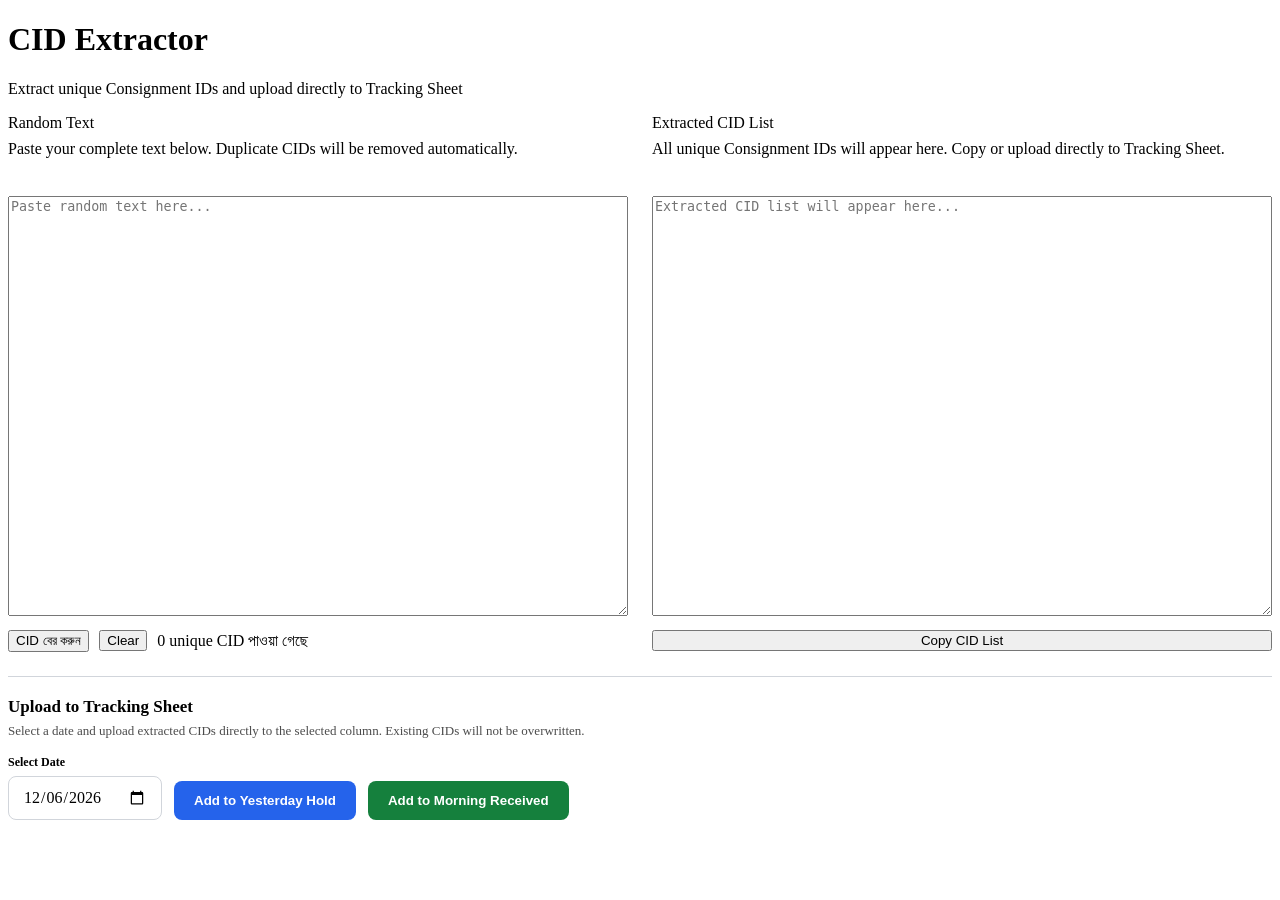
==== pages/cid-extractor/cid-extractor.html @ 0429ab1b "Refactor CID extractor layout and add upload feature Updated layout and styles for CID extractor pag" ====
<!doctype html>
<html lang="en">
<head>
<meta charset="UTF-8">
<meta name="viewport" content="width=device-width, initial-scale=1.0">

<title>CID Extractor</title>

<link rel="stylesheet" href="../../assets/css/base.css">
<link rel="stylesheet" href="cid-extractor.css">

<style>

.cid-card {
  width: 100%;
  max-width: none;
  box-sizing: border-box;
}

.cid-layout {
  display: grid;
  grid-template-columns: 1fr 1fr;
  gap: 24px;
  align-items: start;
}

.cid-left,
.cid-right {
  min-width: 0;
}

.cid-layout .cid-textarea,
.cid-layout .cid-output {
  display: block;
  width: 100%;
  height: 420px;
  min-height: 420px;
  margin: 0;
  box-sizing: border-box;
  resize: vertical;
}

.cid-layout .cid-info {
  min-height: 44px;
  margin-bottom: 12px;
}

.cid-layout .form-title {
  margin-bottom: 8px;
}

.cid-actions {
  display: flex;
  align-items: center;
  flex-wrap: wrap;
  gap: 10px;
  margin-top: 14px;
}

.cid-copy {
  width: 100%;
  justify-content: center;
  text-align: center;
}

.tracking-upload {
  border-top: 1px solid #d1d5db;
  margin-top: 24px;
  padding-top: 20px;
}

.tracking-title {
  font-size: 17px;
  font-weight: 700;
  margin-bottom: 6px;
}

.tracking-description {
  font-size: 13px;
  opacity: .7;
  margin-bottom: 16px;
}

.tracking-controls {
  display: flex;
  align-items: end;
  flex-wrap: wrap;
  gap: 12px;
}

.tracking-date-wrap {
  display: flex;
  flex-direction: column;
  gap: 6px;
}

.tracking-date-wrap label {
  font-size: 12px;
  font-weight: 600;
}

.tracking-date {
  padding: 11px 14px;
  border: 1px solid #d1d5db;
  border-radius: 8px;
  background: transparent;
  color: inherit;
  font: inherit;
}

.tracking-btn {
  border: none;
  padding: 12px 20px;
  border-radius: 8px;
  color: #fff;
  font-weight: 600;
  cursor: pointer;
}

.tracking-yesterday {
  background: #2563eb;
}

.tracking-morning {
  background: #15803d;
}

.tracking-btn:hover {
  filter: brightness(.92);
}

.tracking-btn:disabled {
  opacity: .55;
  cursor: not-allowed;
}

.tracking-msg {
  display: none;
  padding: 12px 14px;
  margin-top: 14px;
  border-radius: 8px;
  font-size: 13px;
  line-height: 1.6;
  overflow-wrap: anywhere;
}

.tracking-msg.success {
  display: block;
  background: #dcfce7;
  color: #166534;
}

.tracking-msg.error {
  display: block;
  background: #fee2e2;
  color: #991b1b;
}

.tracking-msg.info {
  display: block;
  background: #dbeafe;
  color: #1e40af;
}

@media (max-width: 768px) {

  .cid-layout {
    grid-template-columns: 1fr;
  }

  .cid-layout .cid-textarea,
  .cid-layout .cid-output {
    height: 300px;
    min-height: 300px;
  }

  .cid-layout .cid-info {
    min-height: auto;
  }

  .tracking-controls {
    flex-direction: column;
    align-items: stretch;
  }

  .tracking-date {
    width: 100%;
    box-sizing: border-box;
  }

  .tracking-btn {
    width: 100%;
  }

}

</style>
</head>

<body>

<div class="page-content">

  <div class="page-head">

    <div>

      <h1 class="page-title">
        CID Extractor
      </h1>

      <p class="page-sub">
        Extract unique Consignment IDs and upload
        directly to Tracking Sheet
      </p>

    </div>

  </div>


  <div class="card cid-card">

    <div class="cid-layout">


      <!-- LEFT SIDE -->

      <div class="cid-left">

        <div class="form-title">
          Random Text
        </div>

        <div class="cid-info">
          Paste your complete text below.
          Duplicate CIDs will be removed automatically.
        </div>

        <textarea
          id="cidInput"
          class="cid-textarea"
          placeholder="Paste random text here..."
        ></textarea>

        <div class="cid-actions">

          <button
            class="btn btn-dark"
            id="extractCidBtn"
          >
            CID বের করুন
          </button>

          <button
            class="btn btn-light"
            id="clearCidBtn"
          >
            Clear
          </button>

          <span
            class="cid-count"
            id="cidCount"
          >
            0 unique CID পাওয়া গেছে
          </span>

        </div>

      </div>


      <!-- RIGHT SIDE -->

      <div class="cid-right">

        <div class="form-title">
          Extracted CID List
        </div>

        <div class="cid-info">
          All unique Consignment IDs will appear here.
          Copy or upload directly to Tracking Sheet.
        </div>

        <textarea
          id="cidOutput"
          class="cid-output"
          readonly
          placeholder="Extracted CID list will appear here..."
        ></textarea>

        <div class="cid-actions">

          <button
            class="btn cid-copy"
            id="copyCidBtn"
          >
            Copy CID List
          </button>

        </div>

      </div>

    </div>


    <!-- TRACKING SHEET UPLOAD -->

    <div class="tracking-upload">

      <div class="tracking-title">
        Upload to Tracking Sheet
      </div>

      <div class="tracking-description">
        Select a date and upload extracted CIDs
        directly to the selected column.
        Existing CIDs will not be overwritten.
      </div>

      <div class="tracking-controls">

        <div class="tracking-date-wrap">

          <label for="trackingDate">
            Select Date
          </label>

          <input
            type="date"
            id="trackingDate"
            class="tracking-date"
          >

        </div>

        <button
          class="tracking-btn tracking-yesterday"
          id="addYesterdayBtn"
        >
          Add to Yesterday Hold
        </button>

        <button
          class="tracking-btn tracking-morning"
          id="addMorningBtn"
        >
          Add to Morning Received
        </button>

      </div>

      <div
        id="trackingMsg"
        class="tracking-msg"
        role="status"
        aria-live="polite"
      ></div>

    </div>

  </div>

</div>

<script src="../../assets/js/common.js"></script>
<script src="cid-extractor.js"></script>

</body>
</html>
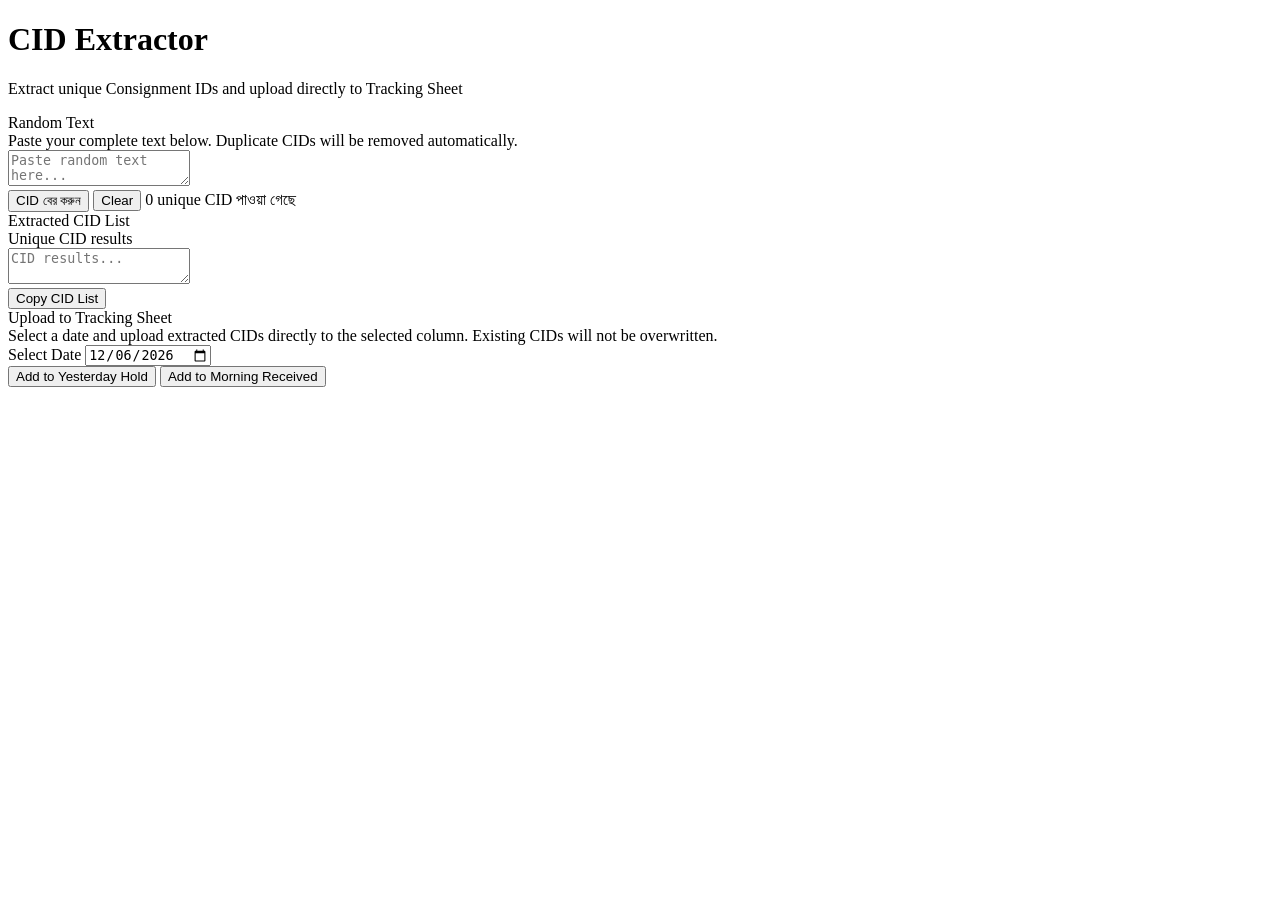
==== commit 7ef6d23e: "Refactor cid-extractor.html by removing CSS and updating comments Removed unused CSS styles and upda" ====
--- a/pages/cid-extractor/cid-extractor.html
+++ b/pages/cid-extractor/cid-extractor.html
@@ -10,192 +10,6 @@
 <link rel="stylesheet" href="../../assets/css/base.css">
 <link rel="stylesheet" href="cid-extractor.css">
 
-<style>
-
-.cid-card {
-  width: 100%;
-  max-width: none;
-  box-sizing: border-box;
-}
-
-.cid-layout {
-  display: grid;
-  grid-template-columns: 1fr 1fr;
-  gap: 24px;
-  align-items: start;
-}
-
-.cid-left,
-.cid-right {
-  min-width: 0;
-}
-
-.cid-layout .cid-textarea,
-.cid-layout .cid-output {
-  display: block;
-  width: 100%;
-  height: 420px;
-  min-height: 420px;
-  margin: 0;
-  box-sizing: border-box;
-  resize: vertical;
-}
-
-.cid-layout .cid-info {
-  min-height: 44px;
-  margin-bottom: 12px;
-}
-
-.cid-layout .form-title {
-  margin-bottom: 8px;
-}
-
-.cid-actions {
-  display: flex;
-  align-items: center;
-  flex-wrap: wrap;
-  gap: 10px;
-  margin-top: 14px;
-}
-
-.cid-copy {
-  width: 100%;
-  justify-content: center;
-  text-align: center;
-}
-
-.tracking-upload {
-  border-top: 1px solid #d1d5db;
-  margin-top: 24px;
-  padding-top: 20px;
-}
-
-.tracking-title {
-  font-size: 17px;
-  font-weight: 700;
-  margin-bottom: 6px;
-}
-
-.tracking-description {
-  font-size: 13px;
-  opacity: .7;
-  margin-bottom: 16px;
-}
-
-.tracking-controls {
-  display: flex;
-  align-items: end;
-  flex-wrap: wrap;
-  gap: 12px;
-}
-
-.tracking-date-wrap {
-  display: flex;
-  flex-direction: column;
-  gap: 6px;
-}
-
-.tracking-date-wrap label {
-  font-size: 12px;
-  font-weight: 600;
-}
-
-.tracking-date {
-  padding: 11px 14px;
-  border: 1px solid #d1d5db;
-  border-radius: 8px;
-  background: transparent;
-  color: inherit;
-  font: inherit;
-}
-
-.tracking-btn {
-  border: none;
-  padding: 12px 20px;
-  border-radius: 8px;
-  color: #fff;
-  font-weight: 600;
-  cursor: pointer;
-}
-
-.tracking-yesterday {
-  background: #2563eb;
-}
-
-.tracking-morning {
-  background: #15803d;
-}
-
-.tracking-btn:hover {
-  filter: brightness(.92);
-}
-
-.tracking-btn:disabled {
-  opacity: .55;
-  cursor: not-allowed;
-}
-
-.tracking-msg {
-  display: none;
-  padding: 12px 14px;
-  margin-top: 14px;
-  border-radius: 8px;
-  font-size: 13px;
-  line-height: 1.6;
-  overflow-wrap: anywhere;
-}
-
-.tracking-msg.success {
-  display: block;
-  background: #dcfce7;
-  color: #166534;
-}
-
-.tracking-msg.error {
-  display: block;
-  background: #fee2e2;
-  color: #991b1b;
-}
-
-.tracking-msg.info {
-  display: block;
-  background: #dbeafe;
-  color: #1e40af;
-}
-
-@media (max-width: 768px) {
-
-  .cid-layout {
-    grid-template-columns: 1fr;
-  }
-
-  .cid-layout .cid-textarea,
-  .cid-layout .cid-output {
-    height: 300px;
-    min-height: 300px;
-  }
-
-  .cid-layout .cid-info {
-    min-height: auto;
-  }
-
-  .tracking-controls {
-    flex-direction: column;
-    align-items: stretch;
-  }
-
-  .tracking-date {
-    width: 100%;
-    box-sizing: border-box;
-  }
-
-  .tracking-btn {
-    width: 100%;
-  }
-
-}
-
-</style>
 </head>
 
 <body>
@@ -224,8 +38,7 @@
 
     <div class="cid-layout">
 
-
-      <!-- LEFT SIDE -->
+      <!-- LEFT SIDE: RANDOM TEXT -->
 
       <div class="cid-left">
 
@@ -272,7 +85,7 @@
       </div>
 
 
-      <!-- RIGHT SIDE -->
+      <!-- RIGHT SIDE: EXTRACTED CID -->
 
       <div class="cid-right">
 
@@ -281,15 +94,14 @@
         </div>
 
         <div class="cid-info">
-          All unique Consignment IDs will appear here.
-          Copy or upload directly to Tracking Sheet.
+          Unique CID results
         </div>
 
         <textarea
           id="cidOutput"
           class="cid-output"
           readonly
-          placeholder="Extracted CID list will appear here..."
+          placeholder="CID results..."
         ></textarea>
 
         <div class="cid-actions">
@@ -308,7 +120,7 @@
     </div>
 
 
-    <!-- TRACKING SHEET UPLOAD -->
+    <!-- TRACKING SHEET AUTOMATION -->
 
     <div class="tracking-upload">
 
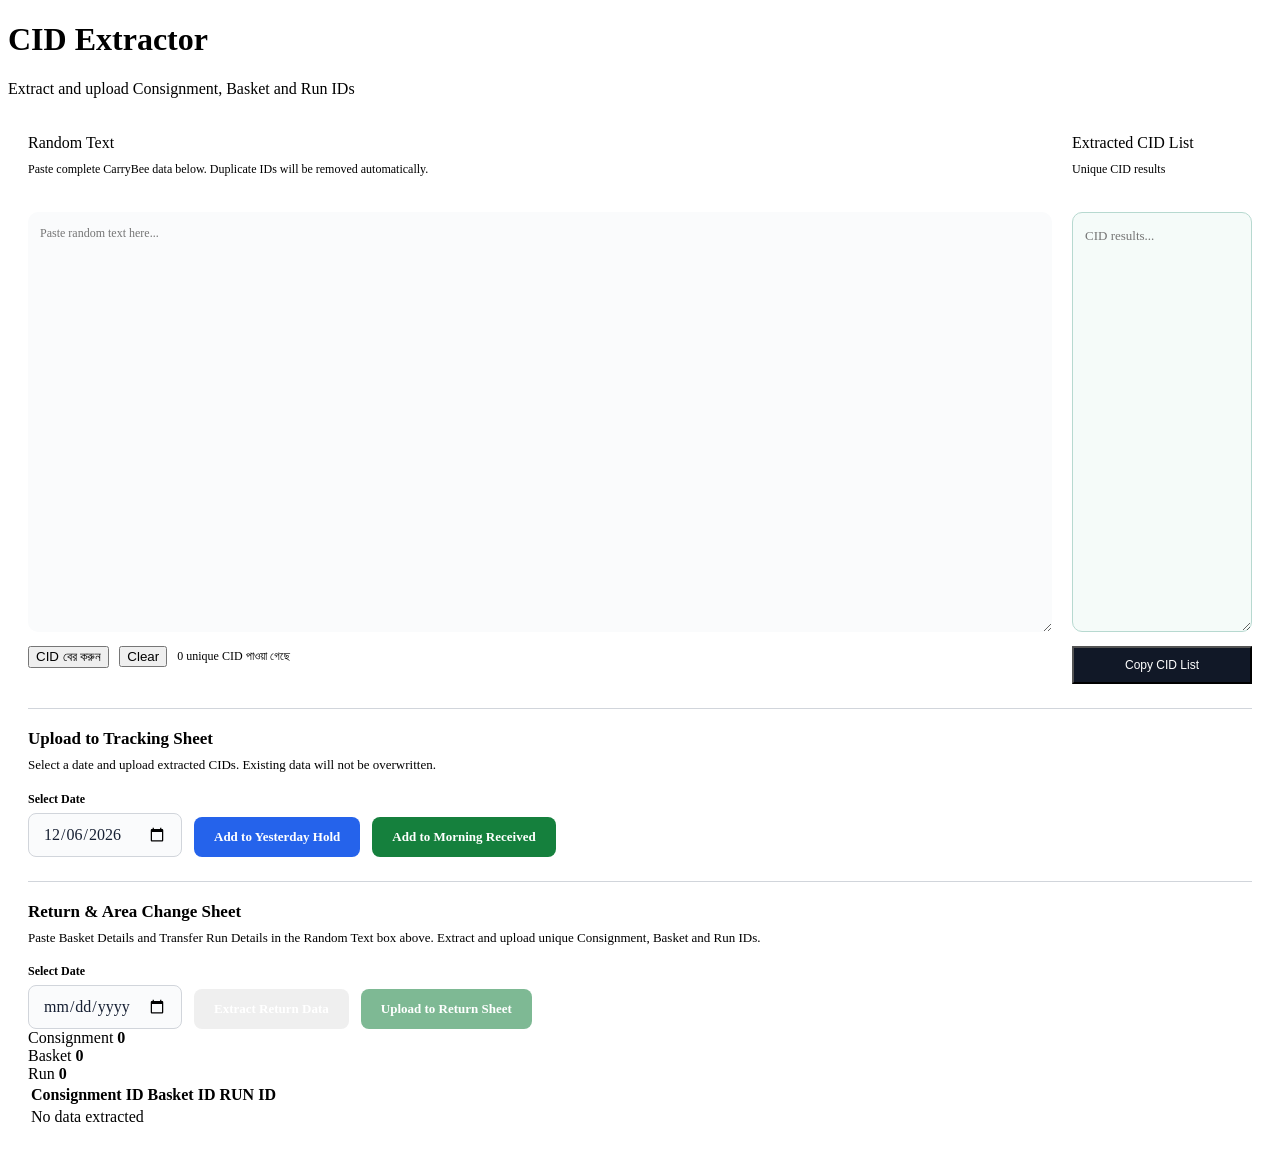
==== commit 2d34b5cb: "Refactor CID extractor HTML for improved clarity Updated text and structure for clarity and function" ====
--- a/pages/cid-extractor/cid-extractor.html
+++ b/pages/cid-extractor/cid-extractor.html
@@ -4,12 +4,10 @@
 <head>
 <meta charset="UTF-8">
 <meta name="viewport" content="width=device-width, initial-scale=1.0">
-
 <title>CID Extractor</title>
 
 <link rel="stylesheet" href="../../assets/css/base.css">
 <link rel="stylesheet" href="cid-extractor.css">
-
 </head>
 
 <body>
@@ -17,38 +15,25 @@
 <div class="page-content">
 
   <div class="page-head">
-
     <div>
-
-      <h1 class="page-title">
-        CID Extractor
-      </h1>
-
+      <h1 class="page-title">CID Extractor</h1>
       <p class="page-sub">
-        Extract unique Consignment IDs and upload
-        directly to Tracking Sheet
+        Extract and upload Consignment, Basket and Run IDs
       </p>
-
     </div>
-
   </div>
 
-
   <div class="card cid-card">
 
     <div class="cid-layout">
 
-      <!-- LEFT SIDE: RANDOM TEXT -->
-
       <div class="cid-left">
 
-        <div class="form-title">
-          Random Text
-        </div>
+        <div class="form-title">Random Text</div>
 
         <div class="cid-info">
-          Paste your complete text below.
-          Duplicate CIDs will be removed automatically.
+          Paste complete CarryBee data below.
+          Duplicate IDs will be removed automatically.
         </div>
 
         <textarea
@@ -59,24 +44,19 @@
 
         <div class="cid-actions">
 
-          <button
+          <button type="button"
             class="btn btn-dark"
-            id="extractCidBtn"
-          >
+            id="extractCidBtn">
             CID বের করুন
           </button>
 
-          <button
+          <button type="button"
             class="btn btn-light"
-            id="clearCidBtn"
-          >
+            id="clearCidBtn">
             Clear
           </button>
 
-          <span
-            class="cid-count"
-            id="cidCount"
-          >
+          <span class="cid-count" id="cidCount">
             0 unique CID পাওয়া গেছে
           </span>
 
@@ -84,14 +64,9 @@
 
       </div>
 
-
-      <!-- RIGHT SIDE: EXTRACTED CID -->
-
       <div class="cid-right">
 
-        <div class="form-title">
-          Extracted CID List
-        </div>
+        <div class="form-title">Extracted CID List</div>
 
         <div class="cid-info">
           Unique CID results
@@ -106,10 +81,9 @@
 
         <div class="cid-actions">
 
-          <button
+          <button type="button"
             class="btn cid-copy"
-            id="copyCidBtn"
-          >
+            id="copyCidBtn">
             Copy CID List
           </button>
 
@@ -122,16 +96,15 @@
 
     <!-- TRACKING SHEET AUTOMATION -->
 
-    <div class="tracking-upload">
+    <section class="tracking-upload">
 
       <div class="tracking-title">
         Upload to Tracking Sheet
       </div>
 
       <div class="tracking-description">
-        Select a date and upload extracted CIDs
-        directly to the selected column.
-        Existing CIDs will not be overwritten.
+        Select a date and upload extracted CIDs.
+        Existing data will not be overwritten.
       </div>
 
       <div class="tracking-controls">
@@ -142,38 +115,127 @@
             Select Date
           </label>
 
-          <input
-            type="date"
+          <input type="date"
             id="trackingDate"
-            class="tracking-date"
-          >
-
-        </div>
-
-        <button
+            class="tracking-date">
+
+        </div>
+
+        <button type="button"
           class="tracking-btn tracking-yesterday"
-          id="addYesterdayBtn"
-        >
+          id="addYesterdayBtn">
           Add to Yesterday Hold
         </button>
 
-        <button
+        <button type="button"
           class="tracking-btn tracking-morning"
-          id="addMorningBtn"
-        >
+          id="addMorningBtn">
           Add to Morning Received
         </button>
 
       </div>
 
-      <div
-        id="trackingMsg"
+      <div id="trackingMsg"
         class="tracking-msg"
         role="status"
-        aria-live="polite"
-      ></div>
-
-    </div>
+        aria-live="polite">
+      </div>
+
+    </section>
+
+
+    <!-- RETURN SHEET AUTOMATION -->
+
+    <section class="tracking-upload">
+
+      <div class="tracking-title">
+        Return &amp; Area Change Sheet
+      </div>
+
+      <div class="tracking-description">
+        Paste Basket Details and Transfer Run Details
+        in the Random Text box above.
+        Extract and upload unique Consignment,
+        Basket and Run IDs.
+      </div>
+
+      <div class="tracking-controls">
+
+        <div class="tracking-date-wrap">
+
+          <label for="returnDate">
+            Select Date
+          </label>
+
+          <input type="date"
+            id="returnDate"
+            class="tracking-date">
+
+        </div>
+
+        <button type="button"
+          id="extractReturnBtn"
+          class="tracking-btn return-extract">
+          Extract Return Data
+        </button>
+
+        <button type="button"
+          id="uploadReturnBtn"
+          class="tracking-btn tracking-morning"
+          disabled>
+          Upload to Return Sheet
+        </button>
+
+      </div>
+
+      <div class="return-stats">
+
+        <div>
+          Consignment
+          <strong id="returnCidCount">0</strong>
+        </div>
+
+        <div>
+          Basket
+          <strong id="returnBasketCount">0</strong>
+        </div>
+
+        <div>
+          Run
+          <strong id="returnRunCount">0</strong>
+        </div>
+
+      </div>
+
+      <div class="return-table-wrap">
+
+        <table class="return-table">
+
+          <thead>
+            <tr>
+              <th>Consignment ID</th>
+              <th>Basket ID</th>
+              <th>RUN ID</th>
+            </tr>
+          </thead>
+
+          <tbody id="returnTableBody">
+            <tr>
+              <td colspan="3">No data extracted</td>
+            </tr>
+          </tbody>
+
+        </table>
+
+      </div>
+
+      <div id="returnMsg"
+        class="tracking-msg"
+        role="status"
+        aria-live="polite">
+      </div>
+
+    </section>
 
   </div>
 
@@ -181,6 +243,7 @@
 
 <script src="../../assets/js/common.js"></script>
 <script src="cid-extractor.js"></script>
+<script src="return-sheet.js"></script>
 
 </body>
 </html>
--- a/pages/cid-extractor/cid-extractor.css
+++ b/pages/cid-extractor/cid-extractor.css
@@ -0,0 +1,395 @@
+
+/* =========================================================
+   AD JOY PANEL
+   CID EXTRACTOR
+========================================================= */
+
+
+/* MAIN CARD */
+
+.cid-card {
+  padding: 20px;
+  width: 100%;
+  max-width: none;
+  box-sizing: border-box;
+}
+
+
+/* =========================================================
+   TWO COLUMN LAYOUT
+========================================================= */
+
+.cid-layout {
+  display: grid;
+  grid-template-columns: minmax(0, 1fr) 180px;
+  gap: 20px;
+  align-items: start;
+  width: 100%;
+}
+
+.cid-left,
+.cid-right {
+  min-width: 0;
+  width: 100%;
+}
+
+.cid-layout .form-title {
+  margin-bottom: 8px;
+}
+
+
+/* INFORMATION TEXT */
+
+.cid-info {
+  color: var(--muted);
+  font-size: 12px;
+  line-height: 1.6;
+  margin-bottom: 12px;
+  min-height: 40px;
+  box-sizing: border-box;
+}
+
+
+/* =========================================================
+   RANDOM TEXT INPUT
+========================================================= */
+
+.cid-textarea {
+  display: block;
+  width: 100%;
+  height: 420px;
+  min-height: 420px;
+  resize: vertical;
+  border: 1px solid var(--border);
+  background: #fafbfc;
+  border-radius: 10px;
+  padding: 12px;
+  margin: 0;
+  outline: none;
+  box-sizing: border-box;
+  font-family: var(--mono);
+  font-size: 12px;
+  line-height: 1.55;
+}
+
+.cid-textarea:focus {
+  border-color: #93b4f8;
+  box-shadow: 0 0 0 3px #eff6ff;
+  background: white;
+}
+
+
+/* =========================================================
+   EXTRACTED CID OUTPUT
+========================================================= */
+
+.cid-output {
+  display: block;
+  width: 100%;
+  height: 420px;
+  min-height: 420px;
+  resize: vertical;
+  margin: 0;
+  border: 1px solid #b7d9d0;
+  background: #f5fbf9;
+  border-radius: 10px;
+  padding: 12px;
+  outline: none;
+  box-sizing: border-box;
+  font-family: var(--mono);
+  font-size: 13px;
+  line-height: 1.65;
+  color: #172033;
+  white-space: pre;
+  overflow: auto;
+}
+
+.cid-output:focus {
+  border-color: #0f766e;
+}
+
+
+/* =========================================================
+   EXTRACT, CLEAR AND COPY BUTTONS
+========================================================= */
+
+.cid-actions {
+  display: flex;
+  align-items: center;
+  gap: 10px;
+  margin-top: 14px;
+  flex-wrap: wrap;
+}
+
+.cid-count {
+  color: var(--muted);
+  font-size: 12px;
+}
+
+.cid-copy {
+  width: 100%;
+  background: #111827;
+  color: white;
+  justify-content: center;
+  text-align: center;
+  font-size: 12px;
+  padding: 10px 12px;
+  box-sizing: border-box;
+}
+
+.cid-copy:hover {
+  background: #000;
+}
+
+
+/* =========================================================
+   TRACKING SHEET UPLOAD SECTION
+========================================================= */
+
+.tracking-upload {
+  border-top: 1px solid var(--border, #d1d5db);
+  margin-top: 24px;
+  padding-top: 20px;
+}
+
+.tracking-title {
+  font-size: 17px;
+  font-weight: 700;
+  margin-bottom: 6px;
+}
+
+.tracking-description {
+  color: var(--muted);
+  font-size: 13px;
+  line-height: 1.6;
+  margin-bottom: 16px;
+}
+
+
+/* TRACKING CONTROLS */
+
+.tracking-controls {
+  display: flex;
+  align-items: flex-end;
+  flex-wrap: wrap;
+  gap: 12px;
+}
+
+
+/* DATE SELECTOR */
+
+.tracking-date-wrap {
+  display: flex;
+  flex-direction: column;
+  gap: 6px;
+}
+
+.tracking-date-wrap label {
+  font-size: 12px;
+  font-weight: 600;
+}
+
+.tracking-date {
+  padding: 11px 14px;
+  border: 1px solid var(--border, #d1d5db);
+  border-radius: 8px;
+  background: #fafbfc;
+  color: #172033;
+  font: inherit;
+  outline: none;
+  box-sizing: border-box;
+  cursor: pointer;
+}
+
+.tracking-date:focus {
+  border-color: #93b4f8;
+  box-shadow: 0 0 0 3px #eff6ff;
+}
+
+
+/* =========================================================
+   TRACKING UPLOAD BUTTONS
+========================================================= */
+
+.tracking-btn {
+  border: none;
+  padding: 12px 20px;
+  border-radius: 8px;
+  color: #fff;
+  font-family: inherit;
+  font-size: 13px;
+  font-weight: 600;
+  cursor: pointer;
+  transition: background .15s, opacity .15s;
+}
+
+
+/* YESTERDAY HOLD BUTTON */
+
+.tracking-yesterday {
+  background: #2563eb;
+}
+
+.tracking-yesterday:hover {
+  background: #1d4ed8;
+}
+
+
+/* MORNING RECEIVED BUTTON */
+
+.tracking-morning {
+  background: #15803d;
+}
+
+.tracking-morning:hover {
+  background: #166534;
+}
+
+
+/* DISABLED BUTTON */
+
+.tracking-btn:disabled {
+  opacity: .55;
+  cursor: not-allowed;
+}
+
+
+/* =========================================================
+   UPLOAD STATUS MESSAGES
+========================================================= */
+
+.tracking-msg {
+  display: none;
+  padding: 12px 14px;
+  margin-top: 14px;
+  border-radius: 8px;
+  font-size: 13px;
+  line-height: 1.6;
+  overflow-wrap: anywhere;
+}
+
+
+/* SUCCESS MESSAGE */
+
+.tracking-msg.success {
+  display: block;
+  background: #dcfce7;
+  color: #166534;
+}
+
+
+/* ERROR MESSAGE */
+
+.tracking-msg.error {
+  display: block;
+  background: #fee2e2;
+  color: #991b1b;
+}
+
+
+/* UPLOADING MESSAGE */
+
+.tracking-msg.info {
+  display: block;
+  background: #dbeafe;
+  color: #1e40af;
+}
+
+
+/* =========================================================
+   TABLET RESPONSIVE
+========================================================= */
+
+@media (max-width: 768px) {
+
+  .cid-card {
+    padding: 16px;
+  }
+
+  .cid-layout {
+    grid-template-columns: minmax(0, 1fr) 160px;
+    gap: 14px;
+  }
+
+  .cid-textarea,
+  .cid-output {
+    height: 350px;
+    min-height: 350px;
+  }
+
+  .cid-output {
+    font-size: 12px;
+    padding: 10px;
+  }
+
+}
+
+
+/* =========================================================
+   MOBILE RESPONSIVE
+========================================================= */
+
+@media (max-width: 520px) {
+
+  .cid-card {
+    padding: 12px;
+  }
+
+  .cid-layout {
+    grid-template-columns: 1fr;
+    gap: 20px;
+  }
+
+  .cid-info {
+    min-height: auto;
+  }
+
+  .cid-textarea {
+    height: 300px;
+    min-height: 300px;
+  }
+
+  .cid-output {
+    height: 220px;
+    min-height: 220px;
+  }
+
+  .cid-copy {
+    width: 100%;
+  }
+
+  .tracking-controls {
+    flex-direction: column;
+    align-items: stretch;
+  }
+
+  .tracking-date {
+    width: 100%;
+  }
+
+  .tracking-btn {
+    width: 100%;
+  }
+
+}
+
+/* MOBILE BOTTOM PADDING & SCROLL FIX */
+
+@media (max-width: 950px) {
+
+  html {
+    height: auto !important;
+    min-height: 100%;
+    overflow-y: auto !important;
+  }
+
+  body {
+    height: auto !important;
+    min-height: 100%;
+    overflow-y: visible !important;
+    overflow-x: hidden !important;
+    padding-bottom: calc(40px + env(safe-area-inset-bottom, 0px)) !important;
+    box-sizing: border-box;
+  }
+
+}
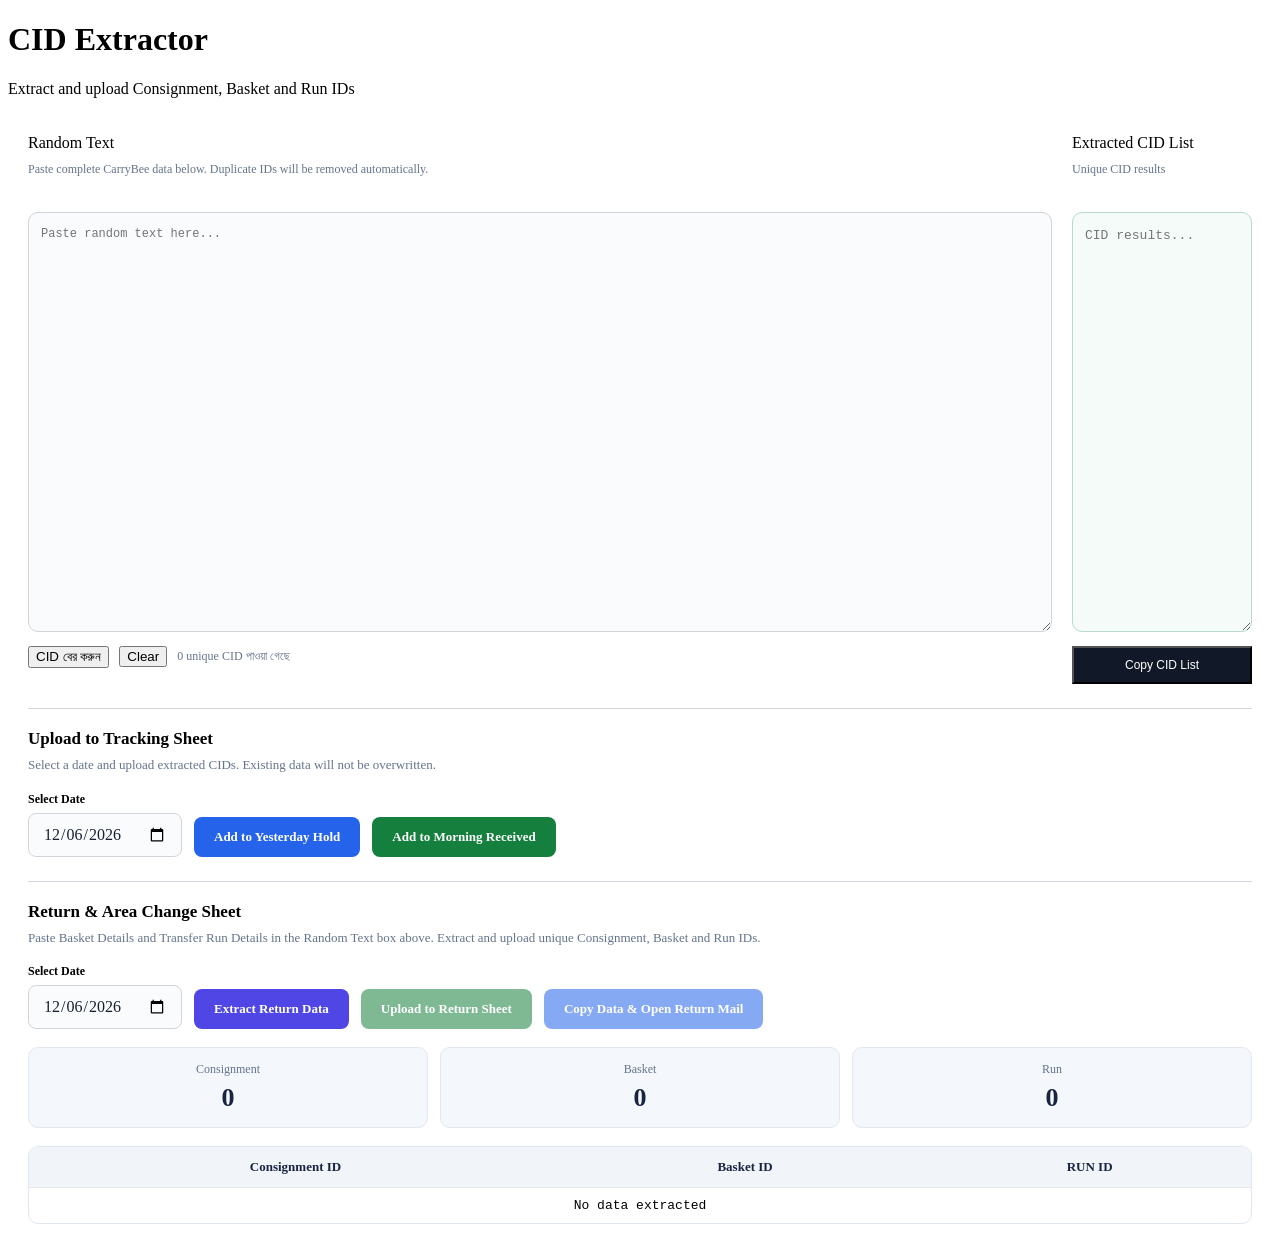
==== commit c3484870: "Add copy-and-open Return Mail action" ====
--- a/pages/cid-extractor/cid-extractor.html
+++ b/pages/cid-extractor/cid-extractor.html
@@ -185,6 +185,13 @@
           disabled>
           Upload to Return Sheet
         </button>
+        <button type="button"
+          id="openReturnMailBtn"
+          class="tracking-btn tracking-yesterday"
+          disabled>
+          Copy Data &amp; Open Return Mail
+        </button>
+
 
       </div>
 
--- a/pages/cid-extractor/cid-extractor.css
+++ b/pages/cid-extractor/cid-extractor.css
@@ -1,11 +1,8 @@
 
 /* =========================================================
    AD JOY PANEL
-   CID EXTRACTOR
+   CID EXTRACTOR & SHEET AUTOMATION
 ========================================================= */
-
-
-/* MAIN CARD */
 
 .cid-card {
   padding: 20px;
@@ -13,11 +10,6 @@
   max-width: none;
   box-sizing: border-box;
 }
-
-
-/* =========================================================
-   TWO COLUMN LAYOUT
-========================================================= */
 
 .cid-layout {
   display: grid;
@@ -37,11 +29,8 @@
   margin-bottom: 8px;
 }
 
-
-/* INFORMATION TEXT */
-
 .cid-info {
-  color: var(--muted);
+  color: var(--muted, #64748b);
   font-size: 12px;
   line-height: 1.6;
   margin-bottom: 12px;
@@ -50,9 +39,7 @@
 }
 
 
-/* =========================================================
-   RANDOM TEXT INPUT
-========================================================= */
+/* TEXT INPUT */
 
 .cid-textarea {
   display: block;
@@ -60,14 +47,14 @@
   height: 420px;
   min-height: 420px;
   resize: vertical;
-  border: 1px solid var(--border);
+  border: 1px solid var(--border, #d1d5db);
   background: #fafbfc;
   border-radius: 10px;
   padding: 12px;
   margin: 0;
   outline: none;
   box-sizing: border-box;
-  font-family: var(--mono);
+  font-family: var(--mono, monospace);
   font-size: 12px;
   line-height: 1.55;
 }
@@ -79,9 +66,7 @@
 }
 
 
-/* =========================================================
-   EXTRACTED CID OUTPUT
-========================================================= */
+/* CID OUTPUT */
 
 .cid-output {
   display: block;
@@ -96,7 +81,7 @@
   padding: 12px;
   outline: none;
   box-sizing: border-box;
-  font-family: var(--mono);
+  font-family: var(--mono, monospace);
   font-size: 13px;
   line-height: 1.65;
   color: #172033;
@@ -109,9 +94,7 @@
 }
 
 
-/* =========================================================
-   EXTRACT, CLEAR AND COPY BUTTONS
-========================================================= */
+/* CID ACTION BUTTONS */
 
 .cid-actions {
   display: flex;
@@ -122,7 +105,7 @@
 }
 
 .cid-count {
-  color: var(--muted);
+  color: var(--muted, #64748b);
   font-size: 12px;
 }
 
@@ -142,9 +125,7 @@
 }
 
 
-/* =========================================================
-   TRACKING SHEET UPLOAD SECTION
-========================================================= */
+/* SHEET AUTOMATION SECTIONS */
 
 .tracking-upload {
   border-top: 1px solid var(--border, #d1d5db);
@@ -159,14 +140,11 @@
 }
 
 .tracking-description {
-  color: var(--muted);
+  color: var(--muted, #64748b);
   font-size: 13px;
   line-height: 1.6;
   margin-bottom: 16px;
 }
-
-
-/* TRACKING CONTROLS */
 
 .tracking-controls {
   display: flex;
@@ -199,6 +177,7 @@
   outline: none;
   box-sizing: border-box;
   cursor: pointer;
+  min-width: 0;
 }
 
 .tracking-date:focus {
@@ -207,9 +186,7 @@
 }
 
 
-/* =========================================================
-   TRACKING UPLOAD BUTTONS
-========================================================= */
+/* UPLOAD BUTTONS */
 
 .tracking-btn {
   border: none;
@@ -223,9 +200,6 @@
   transition: background .15s, opacity .15s;
 }
 
-
-/* YESTERDAY HOLD BUTTON */
-
 .tracking-yesterday {
   background: #2563eb;
 }
@@ -234,9 +208,6 @@
   background: #1d4ed8;
 }
 
-
-/* MORNING RECEIVED BUTTON */
-
 .tracking-morning {
   background: #15803d;
 }
@@ -245,18 +216,22 @@
   background: #166534;
 }
 
-
-/* DISABLED BUTTON */
-
-.tracking-btn:disabled {
+.return-extract {
+  background: #4f46e5;
+}
+
+.return-extract:hover {
+  background: #4338ca;
+}
+
+.tracking-btn:disabled,
+.cid-actions button:disabled {
   opacity: .55;
   cursor: not-allowed;
 }
 
 
-/* =========================================================
-   UPLOAD STATUS MESSAGES
-========================================================= */
+/* STATUS MESSAGES */
 
 .tracking-msg {
   display: none;
@@ -268,27 +243,18 @@
   overflow-wrap: anywhere;
 }
 
-
-/* SUCCESS MESSAGE */
-
 .tracking-msg.success {
   display: block;
   background: #dcfce7;
   color: #166534;
 }
 
-
-/* ERROR MESSAGE */
-
 .tracking-msg.error {
   display: block;
   background: #fee2e2;
   color: #991b1b;
 }
 
-
-/* UPLOADING MESSAGE */
-
 .tracking-msg.info {
   display: block;
   background: #dbeafe;
@@ -296,9 +262,74 @@
 }
 
 
-/* =========================================================
-   TABLET RESPONSIVE
-========================================================= */
+/* RETURN DATA STATISTICS */
+
+.return-stats {
+  display: grid;
+  grid-template-columns: repeat(3, minmax(0, 1fr));
+  gap: 12px;
+  margin: 18px 0;
+}
+
+.return-stats > div {
+  background: #f4f7fc;
+  border: 1px solid #e1e7ef;
+  border-radius: 10px;
+  padding: 14px;
+  text-align: center;
+  font-size: 12px;
+  color: #64748b;
+}
+
+.return-stats strong {
+  display: block;
+  margin-top: 6px;
+  font-size: 26px;
+  color: #172442;
+}
+
+
+/* RETURN DATA TABLE */
+
+.return-table-wrap {
+  width: 100%;
+  max-height: 360px;
+  overflow: auto;
+  border: 1px solid #e1e7ef;
+  border-radius: 10px;
+  box-sizing: border-box;
+}
+
+.return-table {
+  width: 100%;
+  border-collapse: collapse;
+  font-size: 13px;
+  text-align: center;
+}
+
+.return-table th {
+  position: sticky;
+  top: 0;
+  background: #f1f5f9;
+  color: #172442;
+  padding: 12px;
+  white-space: nowrap;
+  z-index: 1;
+}
+
+.return-table td {
+  padding: 10px;
+  border-top: 1px solid #e5e7eb;
+  white-space: nowrap;
+  font-family: var(--mono, monospace);
+}
+
+.return-table tr:nth-child(even) {
+  background: #f8fafc;
+}
+
+
+/* TABLET RESPONSIVE */
 
 @media (max-width: 768px) {
 
@@ -325,9 +356,7 @@
 }
 
 
-/* =========================================================
-   MOBILE RESPONSIVE
-========================================================= */
+/* MOBILE RESPONSIVE */
 
 @media (max-width: 520px) {
 
@@ -336,7 +365,7 @@
   }
 
   .cid-layout {
-    grid-template-columns: 1fr;
+    grid-template-columns: minmax(0, 1fr);
     gap: 20px;
   }
 
@@ -347,6 +376,7 @@
   .cid-textarea {
     height: 300px;
     min-height: 300px;
+    font-size: 16px;
   }
 
   .cid-output {
@@ -365,13 +395,38 @@
 
   .tracking-date {
     width: 100%;
+    font-size: 16px;
   }
 
   .tracking-btn {
     width: 100%;
-  }
-
-}
+    min-height: 44px;
+  }
+
+  .return-stats {
+    gap: 6px;
+  }
+
+  .return-stats > div {
+    padding: 10px 5px;
+    font-size: 11px;
+  }
+
+  .return-stats strong {
+    font-size: 22px;
+  }
+
+  .return-table {
+    font-size: 11px;
+  }
+
+  .return-table th,
+  .return-table td {
+    padding: 9px 6px;
+  }
+
+}
+
 
 /* MOBILE BOTTOM PADDING & SCROLL FIX */
 
@@ -388,8 +443,17 @@
     min-height: 100%;
     overflow-y: visible !important;
     overflow-x: hidden !important;
-    padding-bottom: calc(40px + env(safe-area-inset-bottom, 0px)) !important;
+    padding-bottom: calc(
+      40px + env(safe-area-inset-bottom, 0px)
+    ) !important;
     box-sizing: border-box;
   }
 
-}
+  .page-content {
+    height: auto !important;
+    min-height: 0 !important;
+    padding-bottom: 50px !important;
+    box-sizing: border-box;
+  }
+
+}
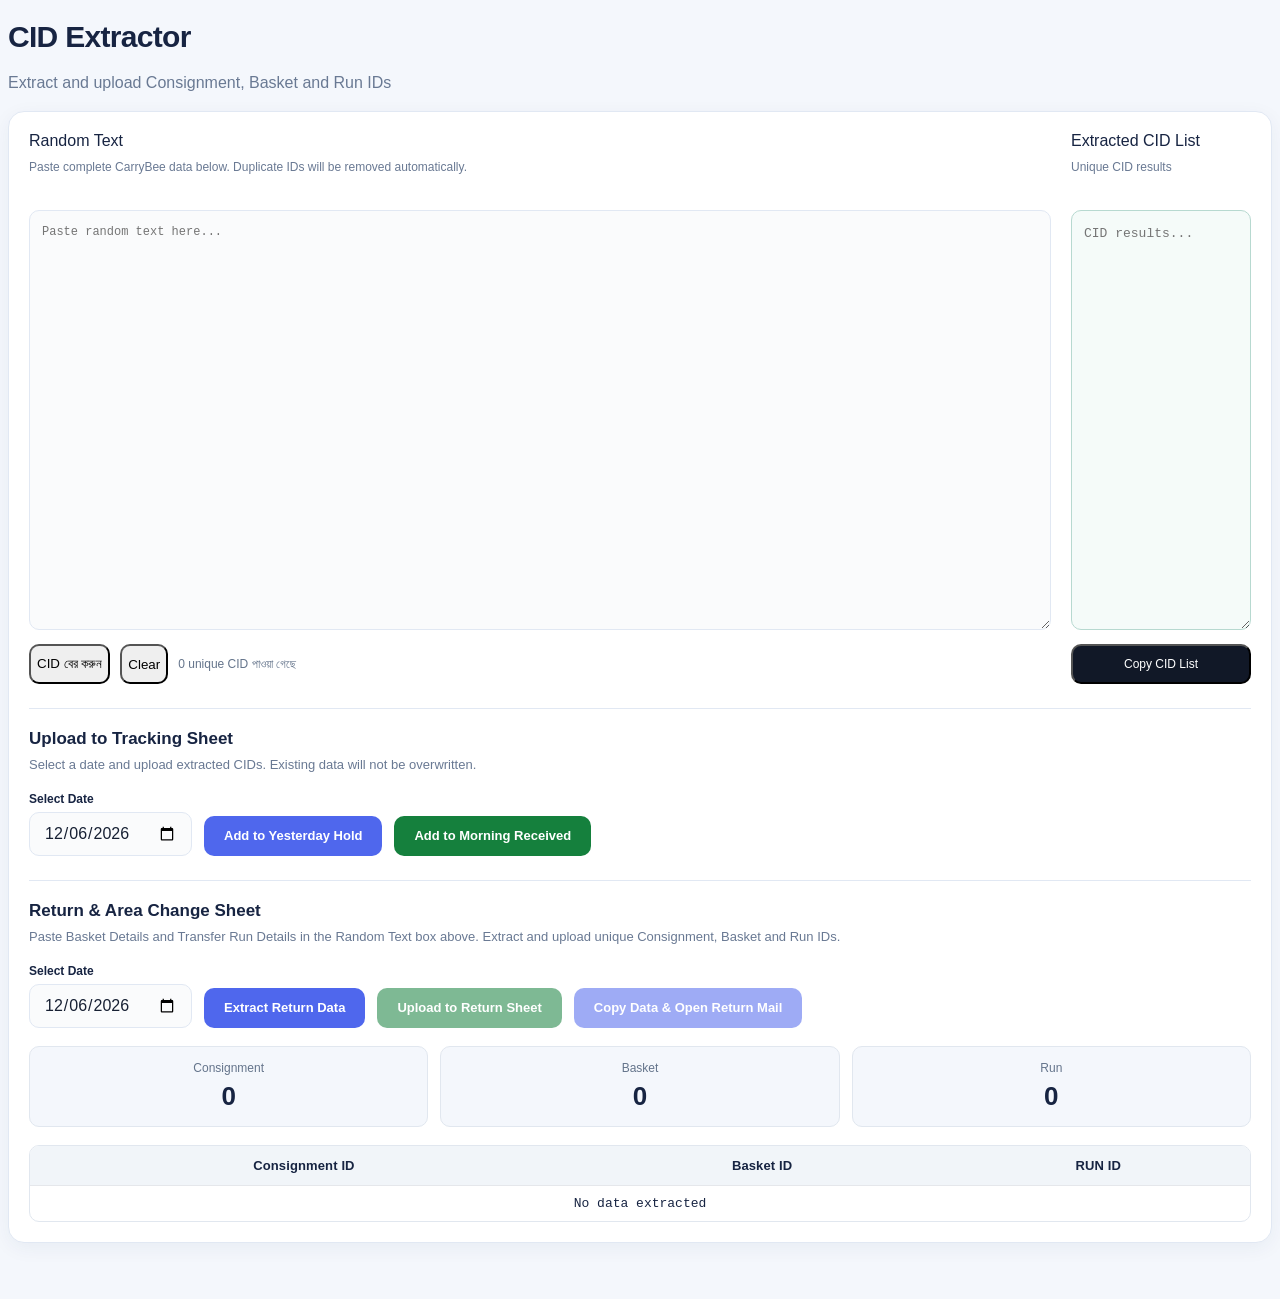
==== commit fc9947aa: "Apply unified visual theme to cid-extractor" ====
--- a/pages/cid-extractor/cid-extractor.html
+++ b/pages/cid-extractor/cid-extractor.html
@@ -8,6 +8,7 @@
 
 <link rel="stylesheet" href="../../assets/css/base.css">
 <link rel="stylesheet" href="cid-extractor.css">
+<link rel="stylesheet" href="../../assets/css/panel-theme.css">
 </head>
 
 <body>
--- a/assets/css/panel-theme.css
+++ b/assets/css/panel-theme.css
@@ -0,0 +1,29 @@
+/* AD JOY PANEL · Unified visual system v1 */
+:root{--bg:#f4f7fc;--card:#fff;--text:#172442;--muted:#64748b;--border:#e1e8f3;--accent:#4f67ed;--accent2:#3f56d4;--shadow:0 6px 22px rgba(30,50,90,.06);--radius:16px}
+html,body{background:#f4f7fc;color:#172442}
+body{font-family:Inter,-apple-system,BlinkMacSystemFont,"Segoe UI",Arial,sans-serif}
+.page-content,.wrap{max-width:1450px}
+.page-head{margin-bottom:19px}
+.page-title{font-size:clamp(23px,2.4vw,30px);font-weight:800;letter-spacing:-.7px}
+.page-sub,.cid-info,.tracking-description,.hint{color:#697993}
+.card,.panel,.mail-form,.mail-preview{background:#fff;border:1px solid #e1e8f3;border-radius:16px;box-shadow:0 5px 20px rgba(27,52,90,.055)}
+.btn,.tracking-btn,.snapshot-clear{border-radius:10px;min-height:40px;transition:background .16s,box-shadow .16s}
+.btn-primary,.tracking-yesterday,.return-extract{background:#4f67ed;color:#fff}
+.btn-primary:hover,.tracking-yesterday:hover,.return-extract:hover{background:#4058d5}
+button:focus-visible,input:focus-visible,textarea:focus-visible,select:focus-visible{outline:3px solid #a5b4fc;outline-offset:2px}
+input:not([type=checkbox]):not([type=radio]):not([type=file]),textarea,select{border-radius:10px}
+table{border-collapse:collapse}
+thead th{letter-spacing:.01em}
+.page-content{padding-bottom:calc(48px + env(safe-area-inset-bottom,0px))}
+@media(max-width:600px){.page-content{padding:14px 12px calc(62px + env(safe-area-inset-bottom,0px))}.page-title{font-size:23px}.card,.mail-form,.mail-preview{border-radius:14px}}
+/* Preserve the Rider KM tracker and Backlogs module logic while matching shell colors. */
+body.adjoy-unified .card,body.adjoy-unified .panel{background:#fff;border:1px solid #e1e8f3;box-shadow:0 5px 20px rgba(27,52,90,.055);border-radius:16px}
+body.adjoy-unified{background:#f4f7fc;color:#172442}
+body.adjoy-unified .dash{background:#172442}
+body.adjoy-unified .dash .odo{background:#172442}
+body.adjoy-unified .btn-amber{background:#4f67ed;color:#fff}
+body.adjoy-unified .side-menu{background:#fff;border-color:#e1e8f3}
+body.adjoy-unified h1,body.adjoy-unified h2,body.adjoy-unified h3{letter-spacing:-.35px}
+body.adjoy-unified .tag{background:#f4f7fc;border-color:#e1e8f3}
+body.adjoy-unified .wrap{padding-bottom:calc(64px + env(safe-area-inset-bottom,0px))}
+@media(max-width:600px){body.adjoy-unified .wrap{padding:14px 12px calc(75px + env(safe-area-inset-bottom,0px))}}
